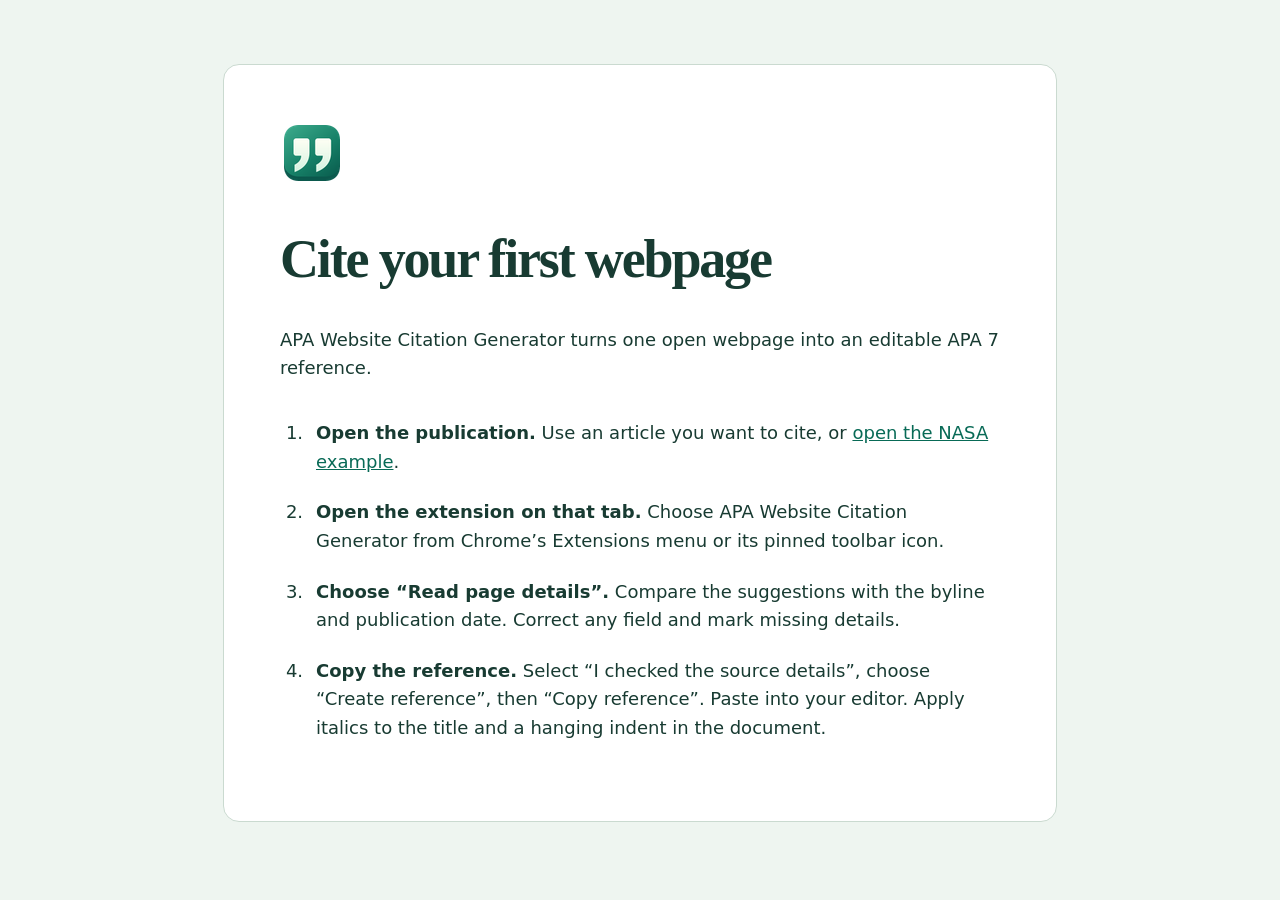
==== apa/index.html @ 8ae71af0 "Prepare Welcome Pages for Timeweb" ====
<!DOCTYPE html>
<html lang="en"><head><meta charset="utf-8"><meta name="viewport" content="width=device-width,initial-scale=1"><title>Getting started · APA Website Citation Generator</title><style>:root{font:18px/1.6 system-ui,sans-serif;color:#183b32;background:#eef5f0}body{margin:0;padding:clamp(16px,5vw,72px)}main{max-width:40rem;margin:auto;padding:clamp(24px,5vw,56px);background:white;border:1px solid #cadaD0;border-radius:16px}h1{font:600 clamp(32px,6vw,54px)/1.1 Georgia,serif;letter-spacing:-.04em}ol{padding-left:1.6rem;margin:2rem 0 0}li{margin:1.2rem 0;padding-left:.4rem}a{color:#086a56}a:focus-visible{outline:3px solid #00a785;outline-offset:2px}
</style><link rel="icon" href="../assets/apa.png" type="image/png"></head>
<body><main><img src="../assets/apa.png" width="64" height="64" alt=""><h1>Cite your first webpage</h1>
<p>APA Website Citation Generator turns one open webpage into an editable APA 7 reference.</p>
<ol><li><strong>Open the publication.</strong> Use an article you want to cite, or <a href="https://www.nasa.gov/organizations/oiir/artemis-accords/nasa-boosts-open-science-data-sharing-with-artemis-accords/" target="_blank" rel="noreferrer">open the NASA example</a>.</li>
<li><strong>Open the extension on that tab.</strong> <span id="pin-step">Choose APA Website Citation Generator from Chrome’s Extensions menu or its pinned toolbar icon.</span></li>
<li><strong>Choose “Read page details”.</strong> Compare the suggestions with the byline and publication date. Correct any field and mark missing details.</li>
<li><strong>Copy the reference.</strong> Select “I checked the source details”, choose “Create reference”, then “Copy reference”. Paste into your editor. Apply italics to the title and a hanging indent in the document.</li></ol></main></body></html>
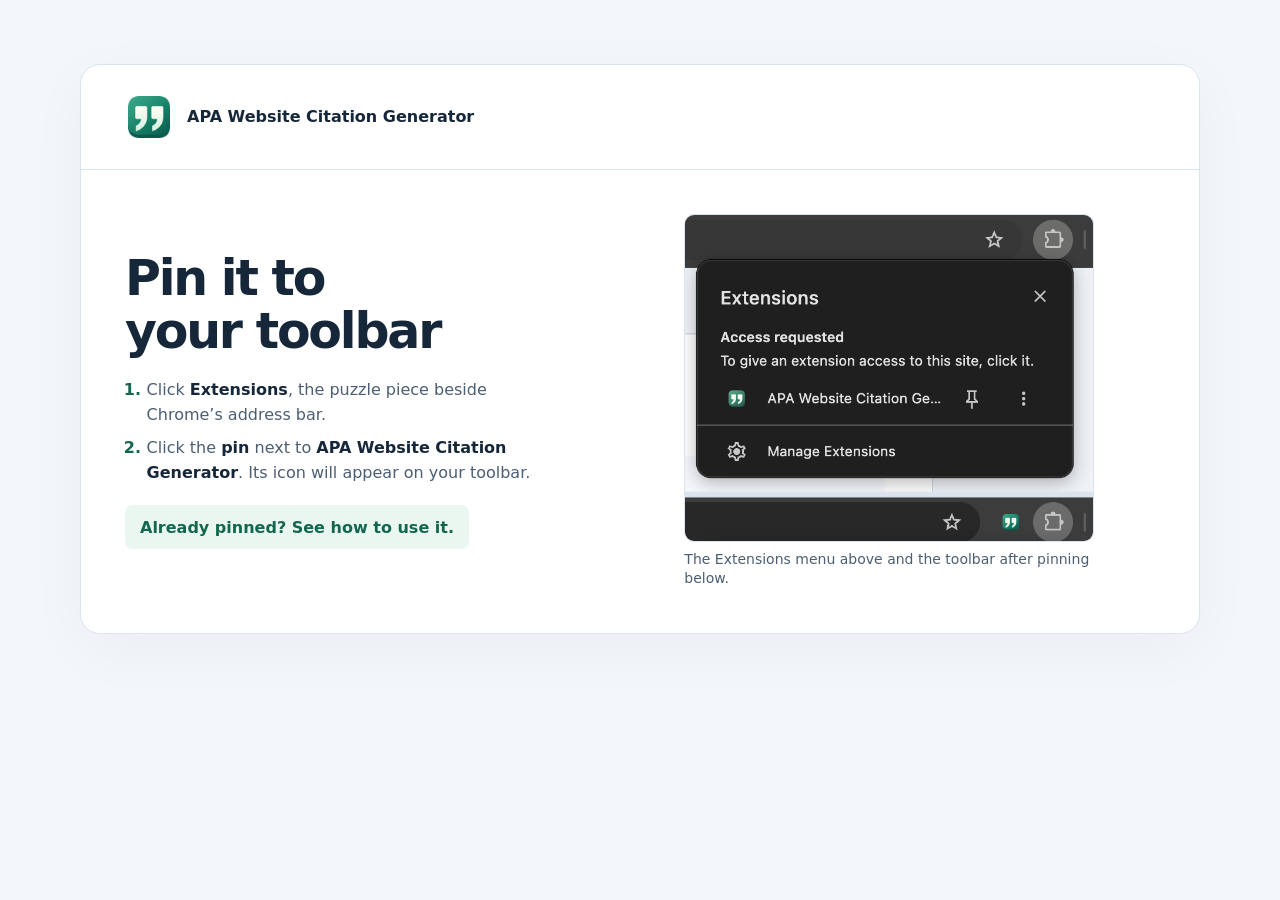
==== commit 70340631: "Complete the four extension welcome guides" ====
--- a/apa/index.html
+++ b/apa/index.html
@@ -1,9 +1,82 @@
-<!DOCTYPE html>
-<html lang="en"><head><meta charset="utf-8"><meta name="viewport" content="width=device-width,initial-scale=1"><title>Getting started · APA Website Citation Generator</title><style>:root{font:18px/1.6 system-ui,sans-serif;color:#183b32;background:#eef5f0}body{margin:0;padding:clamp(16px,5vw,72px)}main{max-width:40rem;margin:auto;padding:clamp(24px,5vw,56px);background:white;border:1px solid #cadaD0;border-radius:16px}h1{font:600 clamp(32px,6vw,54px)/1.1 Georgia,serif;letter-spacing:-.04em}ol{padding-left:1.6rem;margin:2rem 0 0}li{margin:1.2rem 0;padding-left:.4rem}a{color:#086a56}a:focus-visible{outline:3px solid #00a785;outline-offset:2px}
-</style><link rel="icon" href="../assets/apa.png" type="image/png"></head>
-<body><main><img src="../assets/apa.png" width="64" height="64" alt=""><h1>Cite your first webpage</h1>
-<p>APA Website Citation Generator turns one open webpage into an editable APA 7 reference.</p>
-<ol><li><strong>Open the publication.</strong> Use an article you want to cite, or <a href="https://www.nasa.gov/organizations/oiir/artemis-accords/nasa-boosts-open-science-data-sharing-with-artemis-accords/" target="_blank" rel="noreferrer">open the NASA example</a>.</li>
-<li><strong>Open the extension on that tab.</strong> <span id="pin-step">Choose APA Website Citation Generator from Chrome’s Extensions menu or its pinned toolbar icon.</span></li>
-<li><strong>Choose “Read page details”.</strong> Compare the suggestions with the byline and publication date. Correct any field and mark missing details.</li>
-<li><strong>Copy the reference.</strong> Select “I checked the source details”, choose “Create reference”, then “Copy reference”. Paste into your editor. Apply italics to the title and a hanging indent in the document.</li></ol></main></body></html>
+<!doctype html>
+<html lang="en">
+<head>
+  <meta charset="utf-8">
+  <meta name="viewport" content="width=device-width, initial-scale=1">
+  <meta name="referrer" content="no-referrer">
+  <title>Get started · APA Website Citation Generator</title>
+  <link rel="icon" href="../assets/apa.png" type="image/png">
+  <link rel="stylesheet" href="../assets/welcome.css">
+  <script src="../assets/welcome.js" defer></script>
+</head>
+<body data-project="apa">
+  <main class="welcome" data-welcome data-mode="pin">
+    <header class="product">
+      <img src="../assets/apa.png" alt="" width="48" height="48">
+      <p>APA Website Citation Generator</p>
+    </header>
+
+    <section id="pin" class="mode pin-mode" data-guide="pin" aria-labelledby="pin-title">
+      <div class="pin-layout">
+        <div class="pin-copy">
+          <h1 id="pin-title" tabindex="-1">Pin it to your toolbar</h1>
+          <ol>
+            <li>Click <strong>Extensions</strong>, the puzzle piece beside Chrome’s address bar.</li>
+            <li>Click the <strong>pin</strong> next to <strong>APA Website Citation Generator</strong>. Its icon will appear on your toolbar.</li>
+          </ol>
+          <a class="mode-switch" href="#usage">Already pinned? See how to use it.</a>
+        </div>
+        <figure class="screenshot">
+          <img src="../assets/apa-pin.webp" width="347" height="277" alt="Chrome’s Extensions menu with the pin beside APA Website Citation Generator, followed by the toolbar with the pinned icon.">
+          <figcaption>The Extensions menu above and the toolbar after pinning below.</figcaption>
+        </figure>
+      </div>
+    </section>
+
+    <section id="usage" class="mode usage-mode" data-guide="usage" aria-labelledby="usage-title">
+      <h1 id="usage-title" tabindex="-1">Create your first APA 7 reference</h1>
+      <a class="mode-switch" href="#pin">Show how to pin it</a>
+      <ol class="steps">
+        <li>
+          <div class="step-copy">
+            <h2>Open the extension from the article</h2>
+            <p>With the article open in Chrome, click <strong>APA Website Citation Generator</strong> on the toolbar or in Chrome’s Extensions menu.</p>
+            <p><a class="example-link" href="https://www.nasa.gov/organizations/oiir/artemis-accords/nasa-boosts-open-science-data-sharing-with-artemis-accords/" target="_blank" rel="noopener noreferrer">Try the NASA article</a></p>
+          </div>
+          <figure class="screenshot">
+            <img src="../assets/apa-step-1.webp" width="466" height="45" alt="A NASA article open in Chrome with the APA Website Citation Generator icon on the toolbar." loading="lazy">
+          </figure>
+        </li>
+        <li>
+          <div class="step-copy">
+            <h2>Read the article details</h2>
+            <p>In the workspace that opens, click <strong>Read page details</strong>. Compare the suggested author, date, title, website name, and URL with the article.</p>
+          </div>
+          <figure class="screenshot">
+            <img src="../assets/apa-step-2.webp" width="470" height="440" alt="The Read page details button and the form with the NASA article date, title and website name filled in." loading="lazy">
+          </figure>
+        </li>
+        <li>
+          <div class="step-copy">
+            <h2>Check the fields and create the reference</h2>
+            <p>Correct any fields that need editing. If the author appears as a single suggestion, fill in <strong>Family name</strong> and <strong>Given names</strong>. Select <strong>I checked the source details.</strong> Then click <strong>Create reference</strong>.</p>
+          </div>
+          <figure class="screenshot">
+            <img src="../assets/apa-step-3.webp" width="560" height="113" alt="The source details confirmation checkbox and the Create reference button below the reference form." loading="lazy">
+          </figure>
+        </li>
+        <li>
+          <div class="step-copy">
+            <h2>Copy the APA 7 reference</h2>
+            <p>Click <strong>Copy reference</strong> to copy the reference to your clipboard.</p>
+          </div>
+          <figure class="screenshot">
+            <img src="../assets/apa-step-4.webp" width="376" height="402" alt="The generated APA 7 reference for the NASA article and its Copy reference button." loading="lazy">
+          </figure>
+        </li>
+      </ol>
+      <p class="tip">After pasting the reference, apply italics where needed and add a hanging indent.</p>
+    </section>
+  </main>
+</body>
+</html>
--- a/assets/welcome.css
+++ b/assets/welcome.css
@@ -0,0 +1,206 @@
+:root {
+  color-scheme: light;
+  color: #17273a;
+  background: #f3f6fa;
+  font: 16px/1.55 system-ui, sans-serif;
+  --ink: #17273a;
+  --muted: #4b5e73;
+  --line: #dbe4ee;
+  --accent: #215a96;
+  --tint: #edf5ff;
+}
+
+* { box-sizing: border-box; }
+
+body {
+  margin: 0;
+  padding: clamp(18px, 5vw, 68px) clamp(12px, 4vw, 50px);
+}
+
+body[data-project="etsy"] { --accent: #923d18; --tint: #fff2e9; }
+body[data-project="apa"] { --accent: #12674e; --tint: #eaf7f1; }
+body[data-project="pdf"] { --accent: #55449c; --tint: #f1edfc; }
+
+.welcome {
+  max-width: 1120px;
+  margin-inline: auto;
+  background: #fff;
+  border: 1px solid var(--line);
+  border-radius: 20px;
+  box-shadow: 0 16px 60px #2343650a;
+  overflow: hidden;
+}
+
+.product {
+  display: flex;
+  align-items: center;
+  gap: 14px;
+  padding: clamp(16px, 2.8vw, 28px) clamp(16px, 4vw, 44px);
+  border-bottom: 1px solid var(--line);
+  font-weight: 680;
+  line-height: 1.3;
+}
+
+.product img { flex: none; }
+.product p { margin: 0; }
+
+.mode { padding: clamp(16px, 4vw, 44px); }
+
+[data-mode="pin"] [data-guide="usage"],
+[data-mode="usage"] [data-guide="pin"] { display: none; }
+
+.welcome:not([data-interactive]):has(#usage:target) [data-guide="pin"] { display: none; }
+.welcome:not([data-interactive]):has(#usage:target) [data-guide="usage"] { display: block; }
+
+.pin-layout {
+  display: grid;
+  grid-template-columns: minmax(0, 0.9fr) minmax(0, 1.1fr);
+  gap: clamp(20px, 5vw, 64px);
+  align-items: center;
+}
+
+h1 {
+  margin: 0;
+  color: var(--ink);
+  font-size: clamp(28px, 4.2vw, 49px);
+  font-weight: 720;
+  letter-spacing: -0.045em;
+  line-height: 1.08;
+  text-wrap: balance;
+}
+
+h1:focus { outline: none; }
+
+h2 {
+  margin: 0 0 8px;
+  color: var(--ink);
+  font-size: clamp(18px, 2vw, 22px);
+  line-height: 1.25;
+  letter-spacing: -0.02em;
+}
+
+p { margin: 0; }
+.intro, .pin-copy > p { margin-top: 16px; color: var(--muted); max-width: 61ch; }
+
+.pin-copy ol {
+  padding-left: 1.35rem;
+  margin: 19px 0 0;
+  color: var(--muted);
+}
+
+.pin-copy li + li { margin-top: 8px; }
+.pin-copy li::marker { color: var(--accent); font-weight: 700; }
+
+a { color: var(--accent); text-underline-offset: 0.2em; }
+a:hover { text-decoration-thickness: 2px; }
+a:focus-visible { outline: 3px solid var(--accent); outline-offset: 3px; }
+
+.mode-switch {
+  display: inline-flex;
+  align-items: center;
+  min-height: 44px;
+  max-width: 100%;
+  margin-top: 20px;
+  padding: 9px 14px;
+  border: 1px solid transparent;
+  border-radius: 8px;
+  background: var(--tint);
+  font-weight: 650;
+  line-height: 1.35;
+  text-decoration: none;
+}
+
+.mode-switch:hover { border-color: currentColor; text-decoration: underline; }
+.example-link {
+  display: inline-block;
+  max-width: 100%;
+  padding: 2px 7px;
+  border-radius: 5px;
+  background: var(--tint);
+  font-weight: 650;
+}
+
+.screenshot {
+  min-width: 0;
+  margin: 0;
+}
+
+.pin-mode .screenshot {
+  width: min(100%, 410px);
+  justify-self: center;
+}
+
+.pin-mode .screenshot img { width: 100%; }
+
+.screenshot img {
+  max-width: 100%;
+  height: auto;
+  display: block;
+  border: 1px solid var(--line);
+  border-radius: 10px;
+  background: #f6f8fb;
+}
+
+figcaption {
+  margin-top: 8px;
+  color: var(--muted);
+  font-size: 0.875rem;
+  line-height: 1.4;
+}
+
+.steps {
+  margin: clamp(22px, 4vw, 40px) 0 0;
+  padding: 0;
+  list-style: none;
+  counter-reset: step;
+}
+
+.steps > li {
+  display: grid;
+  grid-template-columns: minmax(0, 0.76fr) minmax(0, 1.24fr);
+  gap: clamp(12px, 3.4vw, 36px);
+  align-items: start;
+  padding: clamp(18px, 3vw, 32px) 0;
+  border-top: 1px solid var(--line);
+  counter-increment: step;
+}
+
+.step-copy {
+  position: relative;
+  padding-left: 38px;
+  color: var(--muted);
+}
+
+.step-copy::before {
+  content: counter(step);
+  display: grid;
+  place-items: center;
+  position: absolute;
+  top: 0;
+  left: 0;
+  width: 27px;
+  height: 27px;
+  border-radius: 50%;
+  background: var(--tint);
+  color: var(--accent);
+  font-size: 0.85rem;
+  font-weight: 700;
+}
+
+.step-copy p + p { margin-top: 8px; }
+strong { color: var(--ink); }
+
+.tip {
+  padding: 14px 16px;
+  border-radius: 10px;
+  background: var(--tint);
+  color: var(--muted);
+}
+
+.tip .screenshot { max-width: 620px; margin-top: 12px; }
+
+@media (max-width: 680px) {
+  .welcome { border-radius: 14px; }
+  .pin-layout, .steps > li { grid-template-columns: minmax(0, 1fr); }
+  .step-copy { padding-left: 35px; }
+}
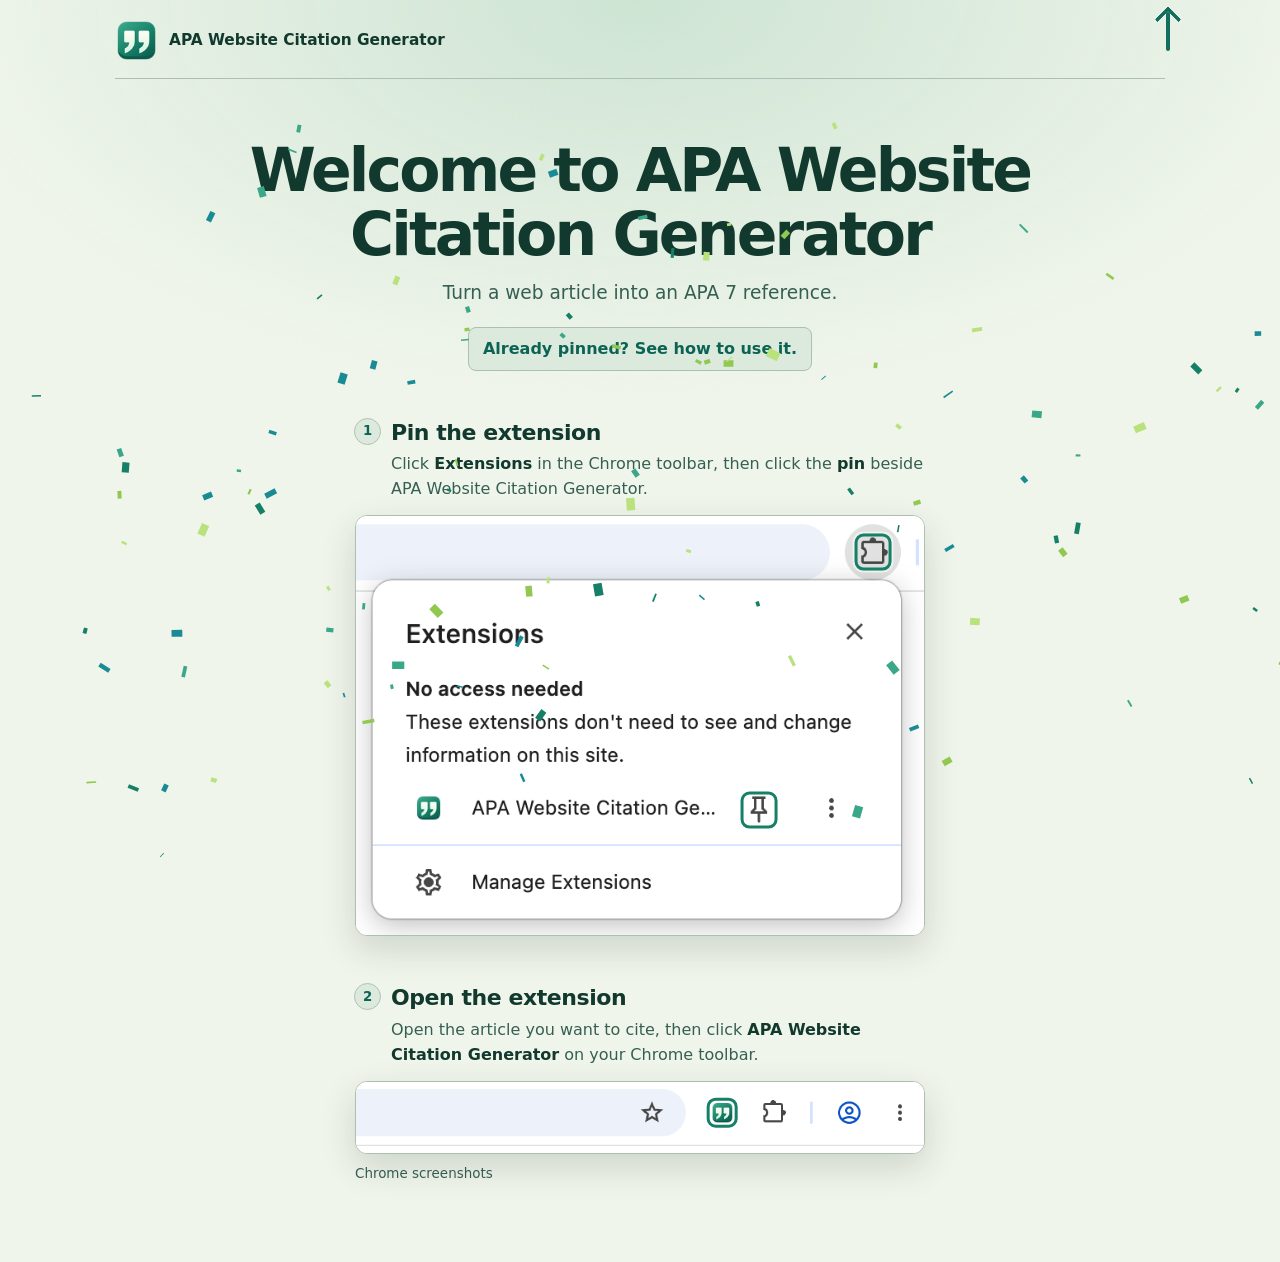
==== commit 553cb2a1: "Celebrate first run with branded extension guides" ====
--- a/apa/index.html
+++ b/apa/index.html
@@ -8,6 +8,7 @@
   <link rel="icon" href="../assets/apa.png" type="image/png">
   <link rel="stylesheet" href="../assets/welcome.css">
   <script src="../assets/welcome.js" defer></script>
+  <script src="../assets/confetti.js" defer></script>
 </head>
 <body data-project="apa">
   <main class="welcome" data-welcome data-mode="pin">
@@ -17,20 +18,36 @@
     </header>
 
     <section id="pin" class="mode pin-mode" data-guide="pin" aria-labelledby="pin-title">
-      <div class="pin-layout">
-        <div class="pin-copy">
-          <h1 id="pin-title" tabindex="-1">Pin it to your toolbar</h1>
-          <ol>
-            <li>Click <strong>Extensions</strong>, the puzzle piece beside Chrome’s address bar.</li>
-            <li>Click the <strong>pin</strong> next to <strong>APA Website Citation Generator</strong>. Its icon will appear on your toolbar.</li>
-          </ol>
-          <a class="mode-switch" href="#usage">Already pinned? See how to use it.</a>
-        </div>
-        <figure class="screenshot">
-          <img src="../assets/apa-pin.webp" width="347" height="277" alt="Chrome’s Extensions menu with the pin beside APA Website Citation Generator, followed by the toolbar with the pinned icon.">
-          <figcaption>The Extensions menu above and the toolbar after pinning below.</figcaption>
-        </figure>
-      </div>
+      <span class="toolbar-cue" aria-hidden="true"></span>
+      <header class="guide-intro">
+        <h1 id="pin-title" tabindex="-1">Welcome to APA Website Citation Generator</h1>
+        <p>Turn a web article into an APA 7 reference.</p>
+        <a class="mode-switch" href="#usage">Already pinned? See how to use it.</a>
+      </header>
+      <ol class="pin-steps" role="list">
+        <li>
+          <div class="pin-step-copy">
+            <h2>Pin the extension</h2>
+            <p>Click <strong>Extensions</strong> in the Chrome toolbar, then click the <strong>pin</strong> beside APA Website Citation Generator.</p>
+          </div>
+          <figure class="pin-photo pin-photo--menu">
+            <img src="../assets/apa-pin.webp" width="688" height="508" alt="Chrome’s Extensions menu open, with the puzzle-piece button and the pin beside APA Website Citation Generator.">
+            <span class="pin-marker pin-marker--extensions" aria-hidden="true"></span>
+            <span class="pin-marker pin-marker--pin" aria-hidden="true"></span>
+          </figure>
+        </li>
+        <li>
+          <div class="pin-step-copy">
+            <h2>Open the extension</h2>
+            <p>Open the article you want to cite, then click <strong>APA Website Citation Generator</strong> on your Chrome toolbar.</p>
+          </div>
+          <figure class="pin-photo pin-photo--pinned">
+            <img src="../assets/apa-pinned.webp" width="806" height="102" alt="The green APA Website Citation Generator icon pinned beside Chrome’s Extensions button.">
+            <span class="pin-marker pin-marker--icon" aria-hidden="true"></span>
+          </figure>
+        </li>
+      </ol>
+      <p class="pin-caption">Chrome screenshots</p>
     </section>
 
     <section id="usage" class="mode usage-mode" data-guide="usage" aria-labelledby="usage-title">
--- a/assets/welcome.css
+++ b/assets/welcome.css
@@ -1,50 +1,94 @@
 :root {
+  color-scheme: dark;
+  font: 16px/1.55 system-ui, sans-serif;
+  background: #08292c;
+}
+
+* { box-sizing: border-box; }
+
+:root:has(body:is([data-project="etsy"], [data-project="apa"])) { color-scheme: light; }
+
+body {
+  --page: #08292c;
+  --wash: #175b50;
+  --ink: #f6fbf6;
+  --muted: #c4e0d8;
+  --line: #46706b;
+  --accent: #acdbff;
+  --tint: #17454d;
+  --cue: #a6f2cb;
+  --marker: #2753be;
+  --confetti-colors: #a6f2cb, #acdbff, #397fdf, #6ce4bf, #fff6cb;
+  min-height: 100vh;
+  margin: 0;
+  padding: 0 clamp(14px, 4.3vw, 60px) clamp(36px, 6vw, 80px);
+  position: relative;
+  color: var(--ink);
+  background: radial-gradient(ellipse 840px 460px at 50% 0%, var(--wash), transparent 86%), var(--page);
+}
+
+body[data-project="etsy"] {
   color-scheme: light;
-  color: #17273a;
-  background: #f3f6fa;
-  font: 16px/1.55 system-ui, sans-serif;
-  --ink: #17273a;
-  --muted: #4b5e73;
-  --line: #dbe4ee;
-  --accent: #215a96;
-  --tint: #edf5ff;
-}
-
-* { box-sizing: border-box; }
-
-body {
-  margin: 0;
-  padding: clamp(18px, 5vw, 68px) clamp(12px, 4vw, 50px);
-}
-
-body[data-project="etsy"] { --accent: #923d18; --tint: #fff2e9; }
-body[data-project="apa"] { --accent: #12674e; --tint: #eaf7f1; }
-body[data-project="pdf"] { --accent: #55449c; --tint: #f1edfc; }
-
-.welcome {
-  max-width: 1120px;
-  margin-inline: auto;
-  background: #fff;
-  border: 1px solid var(--line);
-  border-radius: 20px;
-  box-shadow: 0 16px 60px #2343650a;
-  overflow: hidden;
-}
+  --page: #fcf0d7;
+  --wash: #f0c4a8;
+  --ink: #422324;
+  --muted: #64413a;
+  --line: #b99479;
+  --accent: #893622;
+  --tint: #f5dfc9;
+  --cue: #a8452a;
+  --marker: #2e58ca;
+  --headline-font: Georgia, serif;
+  --confetti-colors: #a8452a, #c58067, #2e58ca, #71dbe8, #d68b3d;
+}
+
+body[data-project="apa"] {
+  color-scheme: light;
+  --page: #f0f5eb;
+  --wash: #cde4d3;
+  --ink: #12392e;
+  --muted: #365f53;
+  --line: #acbfb0;
+  --accent: #0b6453;
+  --tint: #dce9dd;
+  --cue: #146d5d;
+  --marker: #168067;
+  --confetti-colors: #168067, #3aa789, #91c850, #b9e27d, #188b95;
+}
+
+body[data-project="pdf"] {
+  --page: #16332e;
+  --wash: #2d5141;
+  --ink: #f8efdc;
+  --muted: #dceadd;
+  --line: #526f5e;
+  --accent: #d1c2fc;
+  --tint: #30473f;
+  --cue: #d1c2fc;
+  --marker: #6550b5;
+  --confetti-colors: #f8efdc, #e2eddf, #ad91f1, #a9de99, #f3acbb;
+}
+
+.welcome { max-width: 1050px; margin-inline: auto; }
 
 .product {
   display: flex;
   align-items: center;
-  gap: 14px;
-  padding: clamp(16px, 2.8vw, 28px) clamp(16px, 4vw, 44px);
+  gap: 11px;
+  padding: 19px 0 16px;
   border-bottom: 1px solid var(--line);
+  font-size: 0.96rem;
   font-weight: 680;
   line-height: 1.3;
 }
 
-.product img { flex: none; }
+body:has(.welcome[data-mode="pin"]) .product { padding-inline-end: 112px; }
+body:has(.welcome:not([data-interactive]) #usage:target) .product { padding-inline-end: 0; }
+
+.product img { width: 43px; height: 43px; flex: none; }
 .product p { margin: 0; }
 
-.mode { padding: clamp(16px, 4vw, 44px); }
+.mode { padding-top: clamp(24px, 5vw, 60px); scroll-margin-top: 100px; }
 
 [data-mode="pin"] [data-guide="usage"],
 [data-mode="usage"] [data-guide="pin"] { display: none; }
@@ -52,44 +96,73 @@
 .welcome:not([data-interactive]):has(#usage:target) [data-guide="pin"] { display: none; }
 .welcome:not([data-interactive]):has(#usage:target) [data-guide="usage"] { display: block; }
 
-.pin-layout {
-  display: grid;
-  grid-template-columns: minmax(0, 0.9fr) minmax(0, 1.1fr);
-  gap: clamp(20px, 5vw, 64px);
-  align-items: center;
-}
+.toolbar-cue {
+  position: absolute;
+  inset-block-start: 7px;
+  inset-inline-end: clamp(65px, 12vw, 100px);
+  inline-size: 24px;
+  block-size: 46px;
+  color: var(--cue);
+  pointer-events: none;
+}
+
+.toolbar-cue::before, .toolbar-cue::after {
+  content: "";
+  position: absolute;
+  left: 50%;
+}
+
+.toolbar-cue::before {
+  top: 5px;
+  width: 4px;
+  height: 39px;
+  translate: -50%;
+  border-radius: 2px;
+  background: currentColor;
+}
+
+.toolbar-cue::after {
+  top: 3px;
+  width: 15px;
+  height: 15px;
+  border: solid currentColor;
+  border-width: 4px 0 0 4px;
+  border-radius: 2px;
+  transform: translateX(-50%) rotate(45deg);
+}
+
+h1, h2, p, figure { margin: 0; }
 
 h1 {
-  margin: 0;
-  color: var(--ink);
-  font-size: clamp(28px, 4.2vw, 49px);
-  font-weight: 720;
-  letter-spacing: -0.045em;
-  line-height: 1.08;
+  font-family: var(--headline-font, inherit);
+  font-size: clamp(31px, 5.15vw, 60px);
+  font-weight: 730;
+  letter-spacing: -0.047em;
+  line-height: 1.06;
   text-wrap: balance;
 }
 
 h1:focus { outline: none; }
 
 h2 {
-  margin: 0 0 8px;
-  color: var(--ink);
+  margin-bottom: 6px;
   font-size: clamp(18px, 2vw, 22px);
   line-height: 1.25;
   letter-spacing: -0.02em;
 }
 
-p { margin: 0; }
-.intro, .pin-copy > p { margin-top: 16px; color: var(--muted); max-width: 61ch; }
-
-.pin-copy ol {
-  padding-left: 1.35rem;
-  margin: 19px 0 0;
+.guide-intro {
+  max-width: 790px;
+  margin-inline: auto;
+  text-align: center;
+}
+
+.guide-intro > p, .intro {
+  margin-top: 13px;
   color: var(--muted);
 }
 
-.pin-copy li + li { margin-top: 8px; }
-.pin-copy li::marker { color: var(--accent); font-weight: 700; }
+.guide-intro > p { font-size: clamp(1rem, 2.15vw, 1.16rem); text-wrap: balance; }
 
 a { color: var(--accent); text-underline-offset: 0.2em; }
 a:hover { text-decoration-thickness: 2px; }
@@ -100,14 +173,15 @@
   align-items: center;
   min-height: 44px;
   max-width: 100%;
-  margin-top: 20px;
+  margin-top: 19px;
   padding: 9px 14px;
-  border: 1px solid transparent;
+  border: 1px solid var(--line);
   border-radius: 8px;
   background: var(--tint);
   font-weight: 650;
   line-height: 1.35;
   text-decoration: none;
+  text-align: start;
 }
 
 .mode-switch:hover { border-color: currentColor; text-decoration: underline; }
@@ -120,18 +194,77 @@
   font-weight: 650;
 }
 
-.screenshot {
+.pin-steps {
+  max-width: 570px;
+  margin: clamp(27px, 4vw, 48px) auto 0;
+  padding: 0;
+  display: grid;
+  gap: clamp(24px, 4.4vw, 48px);
+  list-style: none;
+  counter-reset: pin-step;
+}
+
+.pin-steps > li { min-width: 0; counter-increment: pin-step; }
+
+.pin-step-copy { margin-bottom: 13px; padding-left: 36px; position: relative; }
+.pin-step-copy p { color: var(--muted); }
+
+.pin-step-copy::before {
+  content: counter(pin-step);
+  position: absolute;
+  top: 0;
+  left: 0;
+  width: 25px;
+  height: 25px;
+  display: grid;
+  place-items: center;
+  border-radius: 50%;
+  background: var(--tint);
+  color: var(--accent);
+  font-size: 0.83rem;
+  font-weight: 700;
+  outline: 1px solid var(--line);
+}
+
+.pin-photo {
   min-width: 0;
-  margin: 0;
-}
-
-.pin-mode .screenshot {
-  width: min(100%, 410px);
-  justify-self: center;
-}
-
-.pin-mode .screenshot img { width: 100%; }
-
+  position: relative;
+  overflow: hidden;
+  background: #fff;
+  border: 1px solid var(--line);
+  border-radius: 12px;
+  box-shadow: 0 13px 34px #11282028;
+}
+
+.pin-photo img {
+  display: block;
+  width: 100%;
+  height: auto;
+}
+
+.pin-marker {
+  position: absolute;
+  left: var(--marker-x);
+  top: var(--marker-y);
+  width: clamp(18px, 6.5%, 41px);
+  aspect-ratio: 1;
+  translate: -50% -50%;
+  border: 3px solid var(--marker);
+  border-radius: 9px;
+  box-shadow: 0 0 0 2px #fff8;
+  pointer-events: none;
+}
+
+.pin-marker--extensions { --marker-x: 90.99%; --marker-y: 8.66%; }
+.pin-marker--pin { --marker-x: 70.93%; --marker-y: 70.08%; }
+.pin-marker--icon { --marker-x: 64.52%; --marker-y: 43.14%; width: clamp(18px, 5.4%, 34px); }
+
+.pin-caption { max-width: 570px; margin: 10px auto 0; color: var(--muted); font-size: 0.84rem; }
+
+.usage-mode { max-width: 930px; margin-inline: auto; }
+.usage-mode .intro + p { margin-top: 6px; }
+
+.screenshot { min-width: 0; }
 .screenshot img {
   max-width: 100%;
   height: auto;
@@ -141,12 +274,7 @@
   background: #f6f8fb;
 }
 
-figcaption {
-  margin-top: 8px;
-  color: var(--muted);
-  font-size: 0.875rem;
-  line-height: 1.4;
-}
+figcaption { margin-top: 8px; color: var(--muted); font-size: 0.875rem; line-height: 1.4; }
 
 .steps {
   margin: clamp(22px, 4vw, 40px) 0 0;
@@ -165,11 +293,7 @@
   counter-increment: step;
 }
 
-.step-copy {
-  position: relative;
-  padding-left: 38px;
-  color: var(--muted);
-}
+.step-copy { position: relative; padding-left: 38px; color: var(--muted); }
 
 .step-copy::before {
   content: counter(step);
@@ -185,22 +309,26 @@
   color: var(--accent);
   font-size: 0.85rem;
   font-weight: 700;
+  outline: 1px solid var(--line);
 }
 
 .step-copy p + p { margin-top: 8px; }
 strong { color: var(--ink); }
 
-.tip {
-  padding: 14px 16px;
-  border-radius: 10px;
-  background: var(--tint);
-  color: var(--muted);
-}
-
+.tip { padding: 14px 16px; border-radius: 10px; background: var(--tint); color: var(--muted); }
 .tip .screenshot { max-width: 620px; margin-top: 12px; }
 
+.welcome-confetti {
+  position: fixed;
+  inset: 0;
+  width: 100%;
+  height: 100%;
+  z-index: 2;
+  pointer-events: none;
+}
+
 @media (max-width: 680px) {
-  .welcome { border-radius: 14px; }
-  .pin-layout, .steps > li { grid-template-columns: minmax(0, 1fr); }
+  .steps > li { grid-template-columns: minmax(0, 1fr); }
   .step-copy { padding-left: 35px; }
-}
+  .pin-marker { border-width: 2px; }
+}
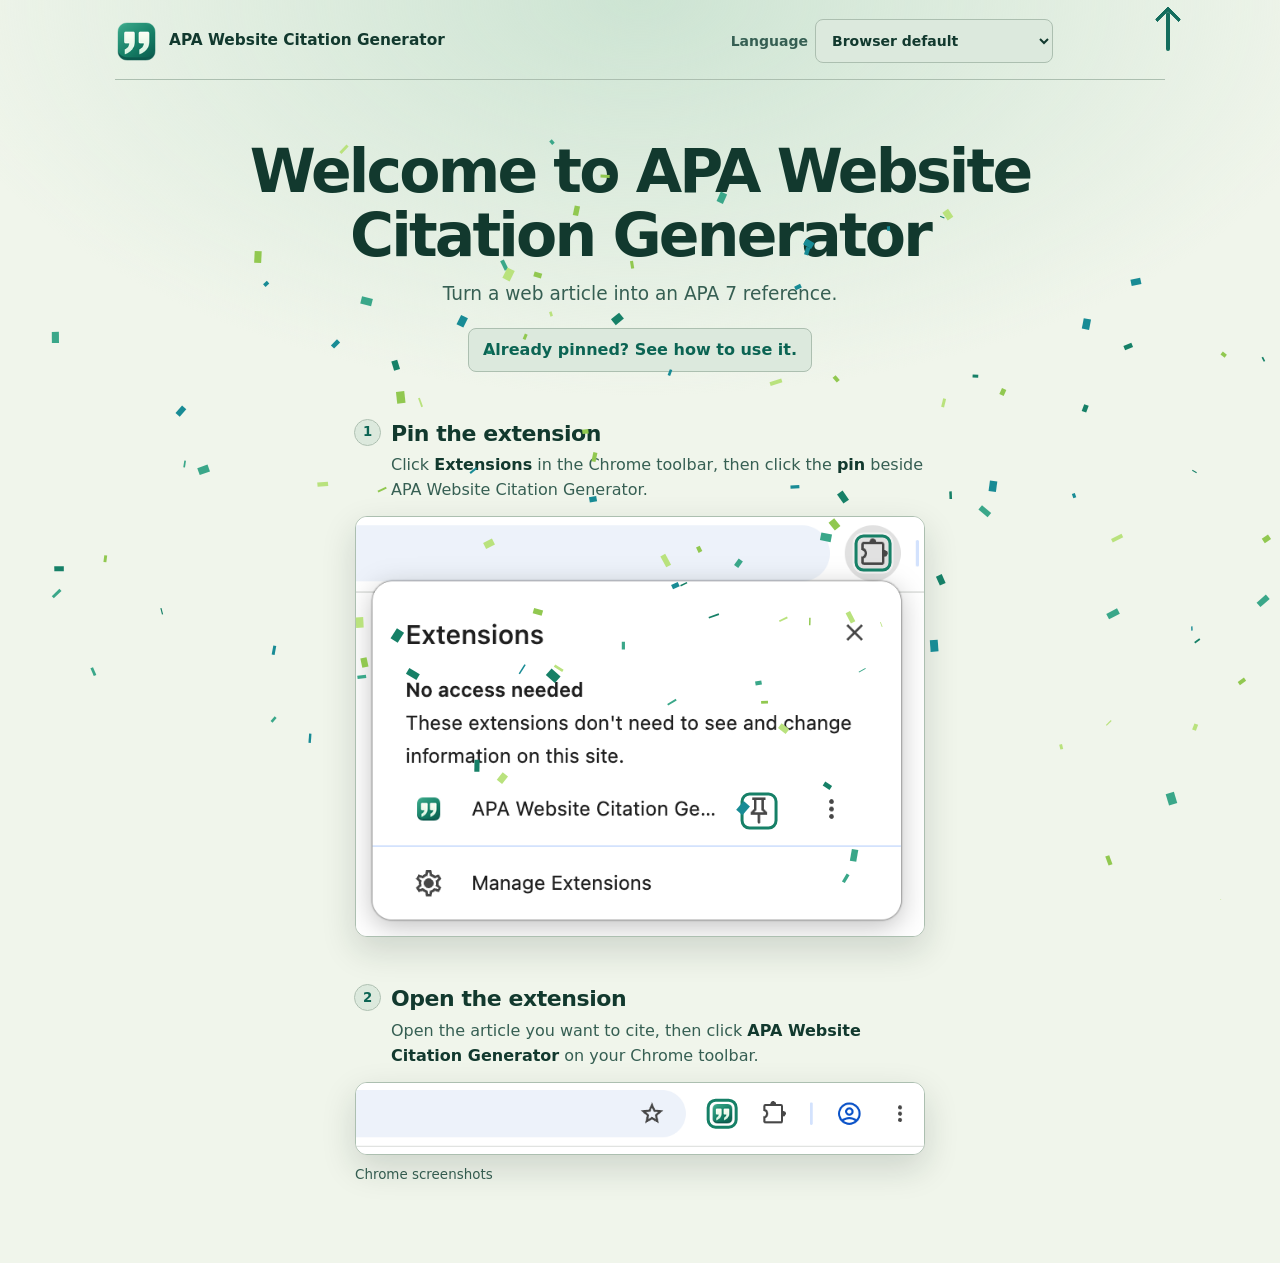
==== commit bbef0612: "Localize Welcome Pages in 52 languages" ====
--- a/apa/index.html
+++ b/apa/index.html
@@ -4,95 +4,105 @@
   <meta charset="utf-8">
   <meta name="viewport" content="width=device-width, initial-scale=1">
   <meta name="referrer" content="no-referrer">
-  <title>Get started · APA Website Citation Generator</title>
+  <title data-i18n="apa.title">Get started · APA Website Citation Generator</title>
   <link rel="icon" href="../assets/apa.png" type="image/png">
   <link rel="stylesheet" href="../assets/welcome.css">
-  <script src="../assets/welcome.js" defer></script>
+  <link rel="stylesheet" href="../assets/locale.css">
+  <script src="../assets/welcome.js" type="module"></script>
   <script src="../assets/confetti.js" defer></script>
 </head>
 <body data-project="apa">
   <main class="welcome" data-welcome data-mode="pin">
     <header class="product">
       <img src="../assets/apa.png" alt="" width="48" height="48">
-      <p>APA Website Citation Generator</p>
+      <p data-i18n="apa.name">APA Website Citation Generator</p>
+      <div class="language-picker" data-language-picker hidden>
+        <span id="language-label" data-i18n="common.language.label">Language</span>
+        <select data-language-select aria-labelledby="language-label">
+          <option value="auto" data-i18n="common.language.auto">Browser default</option>
+        </select>
+      </div>
     </header>
+    <p class="language-status" data-language-status data-i18n="common.language.fallback" role="status" hidden>Some of this guide is shown in English.</p>
 
     <section id="pin" class="mode pin-mode" data-guide="pin" aria-labelledby="pin-title">
       <span class="toolbar-cue" aria-hidden="true"></span>
       <header class="guide-intro">
-        <h1 id="pin-title" tabindex="-1">Welcome to APA Website Citation Generator</h1>
-        <p>Turn a web article into an APA 7 reference.</p>
-        <a class="mode-switch" href="#usage">Already pinned? See how to use it.</a>
+        <h1 id="pin-title" tabindex="-1" data-i18n="common.pin.welcome">Welcome to <span data-i18n-part="product" data-i18n="apa.name">APA Website Citation Generator</span></h1>
+        <p data-i18n="apa.pin.summary">Turn a web article into an APA 7 reference.</p>
+        <a class="mode-switch" href="#usage" data-i18n="common.mode.showUsage">Already pinned? See how to use it.</a>
       </header>
       <ol class="pin-steps" role="list">
         <li>
           <div class="pin-step-copy">
-            <h2>Pin the extension</h2>
-            <p>Click <strong>Extensions</strong> in the Chrome toolbar, then click the <strong>pin</strong> beside APA Website Citation Generator.</p>
+            <h2 data-i18n="common.pin.heading">Pin the extension</h2>
+            <p data-i18n="common.pin.instructions">Click <strong data-i18n-part="extensions" data-i18n="common.chrome.extensions">Extensions</strong> in the Chrome toolbar, then click the <strong data-i18n-part="pin" data-i18n="common.chrome.pin">pin</strong> beside <span data-i18n-part="product" data-i18n="apa.name">APA Website Citation Generator</span>.</p>
           </div>
           <figure class="pin-photo pin-photo--menu">
-            <img src="../assets/apa-pin.webp" width="688" height="508" alt="Chrome’s Extensions menu open, with the puzzle-piece button and the pin beside APA Website Citation Generator.">
+            <img src="../assets/apa-pin.webp" width="688" height="508" alt="Chrome’s Extensions menu open, with the puzzle-piece button and the pin beside APA Website Citation Generator." data-i18n-alt="apa.pin.menuAlt">
             <span class="pin-marker pin-marker--extensions" aria-hidden="true"></span>
             <span class="pin-marker pin-marker--pin" aria-hidden="true"></span>
           </figure>
         </li>
         <li>
           <div class="pin-step-copy">
-            <h2>Open the extension</h2>
-            <p>Open the article you want to cite, then click <strong>APA Website Citation Generator</strong> on your Chrome toolbar.</p>
+            <h2 data-i18n="common.pin.openHeading">Open the extension</h2>
+            <p data-i18n="apa.pin.open">Open the article you want to cite, then click <strong data-i18n-part="product" data-i18n="apa.name">APA Website Citation Generator</strong> on your Chrome toolbar.</p>
           </div>
           <figure class="pin-photo pin-photo--pinned">
-            <img src="../assets/apa-pinned.webp" width="806" height="102" alt="The green APA Website Citation Generator icon pinned beside Chrome’s Extensions button.">
+            <img src="../assets/apa-pinned.webp" width="806" height="102" alt="The green APA Website Citation Generator icon pinned beside Chrome’s Extensions button." data-i18n-alt="apa.pin.pinnedAlt">
             <span class="pin-marker pin-marker--icon" aria-hidden="true"></span>
           </figure>
         </li>
       </ol>
-      <p class="pin-caption">Chrome screenshots</p>
+      <p class="illustration-note" data-illustration-note data-i18n="common.screenshot.illustration" hidden>These screenshots illustrate the English interface. Follow the written steps in your language.</p>
+      <p class="pin-caption" data-i18n="common.screenshot.chrome">Chrome screenshots</p>
     </section>
 
     <section id="usage" class="mode usage-mode" data-guide="usage" aria-labelledby="usage-title">
-      <h1 id="usage-title" tabindex="-1">Create your first APA 7 reference</h1>
-      <a class="mode-switch" href="#pin">Show how to pin it</a>
+      <h1 id="usage-title" tabindex="-1" data-i18n="apa.usage.heading">Create your first APA 7 reference</h1>
+      <a class="mode-switch" href="#pin" data-i18n="common.mode.showPin">Show how to pin it</a>
+      <p class="illustration-note" data-illustration-note data-i18n="common.screenshot.illustration" hidden>These screenshots illustrate the English interface. Follow the written steps in your language.</p>
       <ol class="steps">
         <li>
           <div class="step-copy">
-            <h2>Open the extension from the article</h2>
-            <p>With the article open in Chrome, click <strong>APA Website Citation Generator</strong> on the toolbar or in Chrome’s Extensions menu.</p>
-            <p><a class="example-link" href="https://www.nasa.gov/organizations/oiir/artemis-accords/nasa-boosts-open-science-data-sharing-with-artemis-accords/" target="_blank" rel="noopener noreferrer">Try the NASA article</a></p>
+            <h2 data-i18n="apa.usage.step1.title">Open the extension from the article</h2>
+            <p data-i18n="apa.usage.step1.body">With the article open in Chrome, click <strong data-i18n-part="product" data-i18n="apa.name">APA Website Citation Generator</strong> on the toolbar or in Chrome’s Extensions menu.</p>
+            <p><a class="example-link" href="https://www.nasa.gov/organizations/oiir/artemis-accords/nasa-boosts-open-science-data-sharing-with-artemis-accords/" target="_blank" rel="noopener noreferrer" data-i18n="apa.usage.example">Try the NASA article</a></p>
           </div>
           <figure class="screenshot">
-            <img src="../assets/apa-step-1.webp" width="466" height="45" alt="A NASA article open in Chrome with the APA Website Citation Generator icon on the toolbar." loading="lazy">
+            <img src="../assets/apa-step-1.webp" width="466" height="45" alt="A NASA article open in Chrome with the APA Website Citation Generator icon on the toolbar." data-i18n-alt="apa.usage.step1.imageAlt" loading="lazy">
           </figure>
         </li>
         <li>
           <div class="step-copy">
-            <h2>Read the article details</h2>
-            <p>In the workspace that opens, click <strong>Read page details</strong>. Compare the suggested author, date, title, website name, and URL with the article.</p>
+            <h2 data-i18n="apa.usage.step2.title">Read the article details</h2>
+            <p data-i18n="apa.usage.step2.body">In the workspace that opens, click <strong data-i18n-part="readPage" data-i18n="apa.control.readPage">Read page details</strong>. Compare the suggested author, date, title, website name, and URL with the article.</p>
           </div>
           <figure class="screenshot">
-            <img src="../assets/apa-step-2.webp" width="470" height="440" alt="The Read page details button and the form with the NASA article date, title and website name filled in." loading="lazy">
+            <img src="../assets/apa-step-2.webp" width="470" height="440" alt="The Read page details button and the form with the NASA article date, title and website name filled in." data-i18n-alt="apa.usage.step2.imageAlt" loading="lazy">
           </figure>
         </li>
         <li>
           <div class="step-copy">
-            <h2>Check the fields and create the reference</h2>
-            <p>Correct any fields that need editing. If the author appears as a single suggestion, fill in <strong>Family name</strong> and <strong>Given names</strong>. Select <strong>I checked the source details.</strong> Then click <strong>Create reference</strong>.</p>
+            <h2 data-i18n="apa.usage.step3.title">Check the fields and create the reference</h2>
+            <p data-i18n="apa.usage.step3.body">Correct any fields that need editing. If the author appears as a single suggestion, fill in <strong data-i18n-part="familyName" data-i18n="apa.control.familyName">Family name</strong> and <strong data-i18n-part="givenNames" data-i18n="apa.control.givenNames">Given names</strong>. Select <strong data-i18n-part="confirmSource" data-i18n="apa.control.confirmSource">I checked the source details.</strong> Then click <strong data-i18n-part="createReference" data-i18n="apa.control.createReference">Create reference</strong>.</p>
           </div>
           <figure class="screenshot">
-            <img src="../assets/apa-step-3.webp" width="560" height="113" alt="The source details confirmation checkbox and the Create reference button below the reference form." loading="lazy">
+            <img src="../assets/apa-step-3.webp" width="560" height="113" alt="The source details confirmation checkbox and the Create reference button below the reference form." data-i18n-alt="apa.usage.step3.imageAlt" loading="lazy">
           </figure>
         </li>
         <li>
           <div class="step-copy">
-            <h2>Copy the APA 7 reference</h2>
-            <p>Click <strong>Copy reference</strong> to copy the reference to your clipboard.</p>
+            <h2 data-i18n="apa.usage.step4.title">Copy the APA 7 reference</h2>
+            <p data-i18n="apa.usage.step4.body">Click <strong data-i18n-part="copyReference" data-i18n="apa.control.copyReference">Copy reference</strong> to copy the reference to your clipboard.</p>
           </div>
           <figure class="screenshot">
-            <img src="../assets/apa-step-4.webp" width="376" height="402" alt="The generated APA 7 reference for the NASA article and its Copy reference button." loading="lazy">
+            <img src="../assets/apa-step-4.webp" width="814" height="295" alt="The generated APA 7 reference for the NASA article and its Copy reference button." data-i18n-alt="apa.usage.step4.imageAlt" loading="lazy">
           </figure>
         </li>
       </ol>
-      <p class="tip">After pasting the reference, apply italics where needed and add a hanging indent.</p>
+      <p class="tip" data-i18n="apa.usage.tip">After pasting the reference, apply italics where needed and add a hanging indent.</p>
     </section>
   </main>
 </body>
--- a/assets/welcome.css
+++ b/assets/welcome.css
@@ -206,14 +206,14 @@
 
 .pin-steps > li { min-width: 0; counter-increment: pin-step; }
 
-.pin-step-copy { margin-bottom: 13px; padding-left: 36px; position: relative; }
+.pin-step-copy { margin-bottom: 13px; padding-inline-start: 36px; position: relative; }
 .pin-step-copy p { color: var(--muted); }
 
 .pin-step-copy::before {
   content: counter(pin-step);
   position: absolute;
   top: 0;
-  left: 0;
+  inset-inline-start: 0;
   width: 25px;
   height: 25px;
   display: grid;
@@ -293,7 +293,7 @@
   counter-increment: step;
 }
 
-.step-copy { position: relative; padding-left: 38px; color: var(--muted); }
+.step-copy { position: relative; padding-inline-start: 38px; color: var(--muted); }
 
 .step-copy::before {
   content: counter(step);
@@ -301,7 +301,7 @@
   place-items: center;
   position: absolute;
   top: 0;
-  left: 0;
+  inset-inline-start: 0;
   width: 27px;
   height: 27px;
   border-radius: 50%;
@@ -329,6 +329,6 @@
 
 @media (max-width: 680px) {
   .steps > li { grid-template-columns: minmax(0, 1fr); }
-  .step-copy { padding-left: 35px; }
+  .step-copy { padding-inline-start: 35px; }
   .pin-marker { border-width: 2px; }
 }
--- a/assets/locale.css
+++ b/assets/locale.css
@@ -0,0 +1,84 @@
+.index-header {
+  display: flex;
+  align-items: center;
+  flex-wrap: wrap;
+  gap: 12px;
+  margin-block-end: 20px;
+}
+
+.index-header h1 {
+  margin: 0;
+  flex: 1 1 14rem;
+}
+
+.product {
+  flex-wrap: wrap;
+}
+
+.product p {
+  flex: 1 1 14rem;
+  min-inline-size: 0;
+  overflow-wrap: anywhere;
+}
+
+.language-picker {
+  display: flex;
+  align-items: center;
+  flex-wrap: wrap;
+  gap: 7px;
+  margin-inline-start: auto;
+  max-inline-size: 100%;
+  color: var(--muted, #415169);
+  font-size: 0.875rem;
+  font-weight: 600;
+}
+
+.language-picker[hidden] {
+  display: none;
+}
+
+.language-picker select {
+  min-block-size: 44px;
+  max-inline-size: 100%;
+  padding: 6px 12px;
+  border: 1px solid var(--line, #bbcadd);
+  border-radius: 8px;
+  background: var(--tint, #f5f8fc);
+  color: var(--ink, #182638);
+  font: inherit;
+}
+
+.language-picker select:focus-visible {
+  outline: 3px solid var(--accent, #245ca0);
+  outline-offset: 3px;
+}
+
+.language-status,
+.illustration-note {
+  margin-block-start: 10px;
+  color: var(--muted, #415169);
+  font-size: 0.875rem;
+}
+
+.pin-mode .illustration-note {
+  max-inline-size: 570px;
+  margin-inline: auto;
+}
+
+@media (max-width: 680px) {
+  body:has(.welcome[data-mode="pin"]) .product {
+    padding-inline-end: 56px;
+  }
+
+  body:has(.welcome:not([data-interactive]) #usage:target) .product {
+    padding-inline-end: 0;
+  }
+
+  .product p {
+    flex-basis: 10rem;
+  }
+
+  .language-picker {
+    margin-inline-start: 0;
+  }
+}
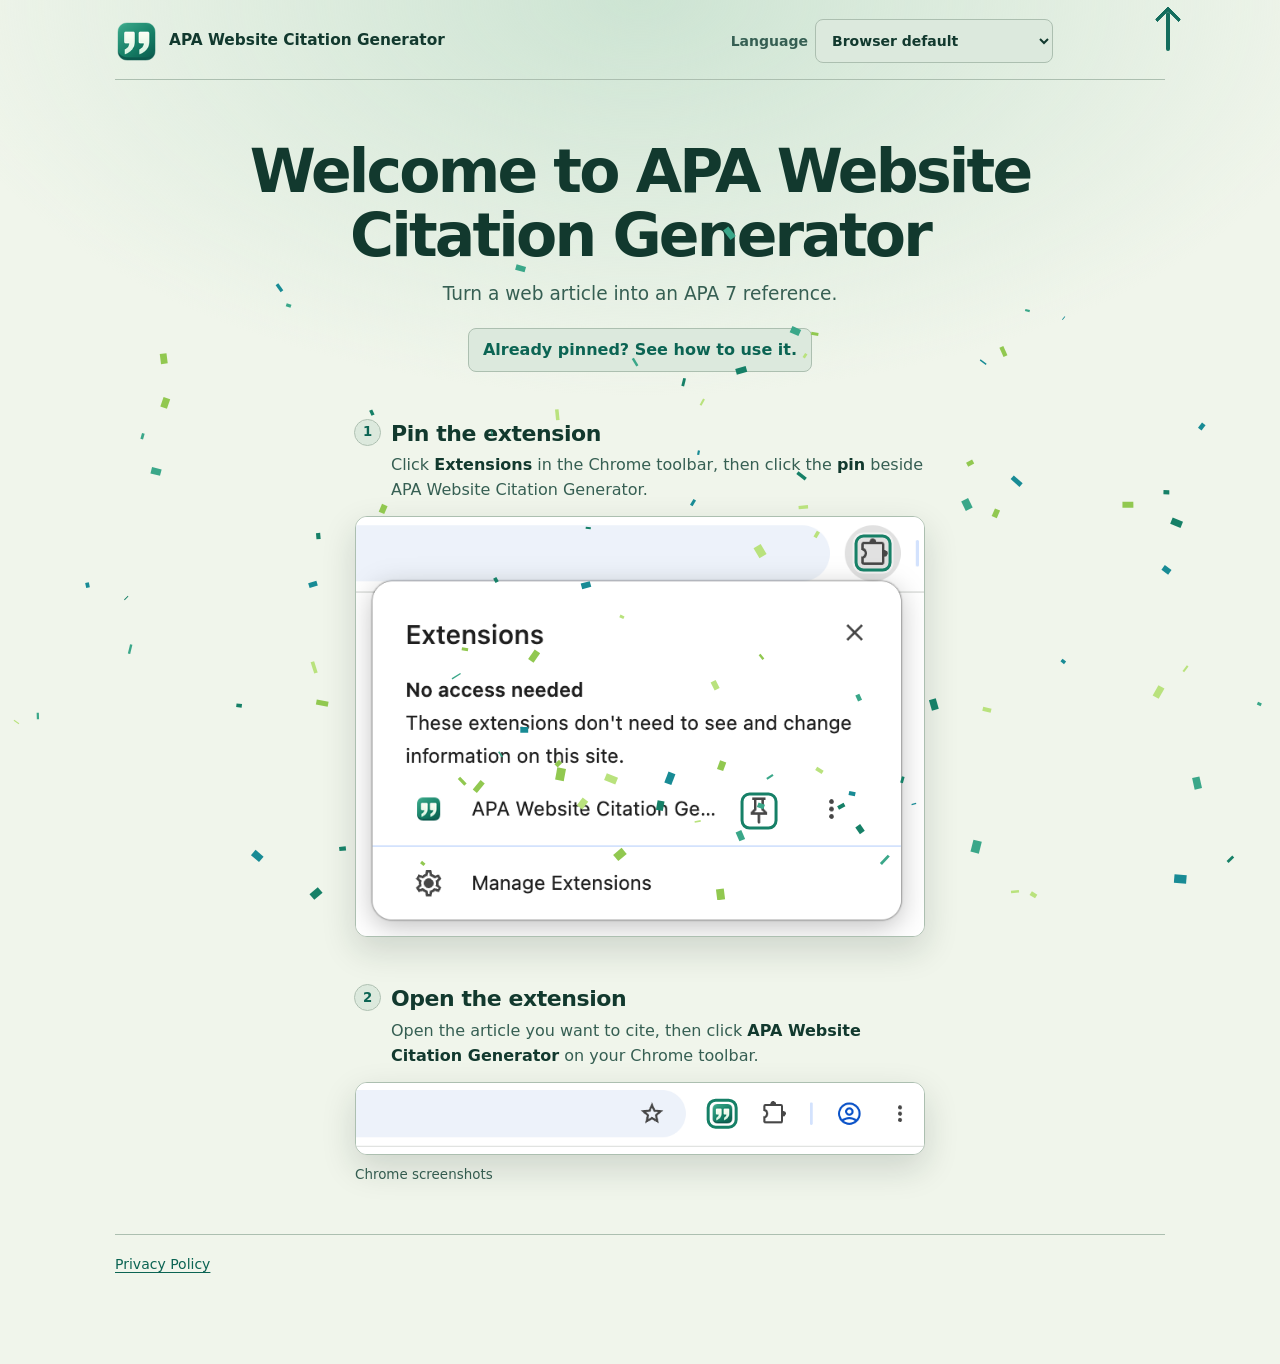
==== commit ebd65408: "Add extension privacy policies to WelcomePlugin" ====
--- a/apa/index.html
+++ b/apa/index.html
@@ -104,6 +104,9 @@
       </ol>
       <p class="tip" data-i18n="apa.usage.tip">After pasting the reference, apply italics where needed and add a hanging indent.</p>
     </section>
+    <footer class="guide-footer">
+      <a href="./privacy/" hreflang="en" data-i18n="common.privacy.policy">Privacy Policy</a>
+    </footer>
   </main>
 </body>
 </html>
--- a/assets/welcome.css
+++ b/assets/welcome.css
@@ -71,6 +71,36 @@
 
 .welcome { max-width: 1050px; margin-inline: auto; }
 
+.guide-footer {
+  margin-block-start: clamp(24px, 5vw, 48px);
+  padding-block-start: 8px;
+  border-block-start: 1px solid var(--line);
+  font-size: 0.875rem;
+}
+
+.guide-footer a, .policy-back {
+  display: inline-flex;
+  align-items: center;
+  min-block-size: 44px;
+}
+
+.privacy-policy { max-width: 720px; }
+.privacy-policy .product { flex-wrap: wrap; }
+.privacy-policy .product p { flex: 1 1 12rem; }
+
+.policy-body {
+  padding-block-start: clamp(28px, 6vw, 64px);
+  overflow-wrap: anywhere;
+}
+
+.policy-updated {
+  margin-block-start: 10px;
+  color: var(--muted);
+}
+
+.policy-body section { margin-block-start: 28px; }
+.policy-body section p + p { margin-block-start: 12px; }
+
 .product {
   display: flex;
   align-items: center;
